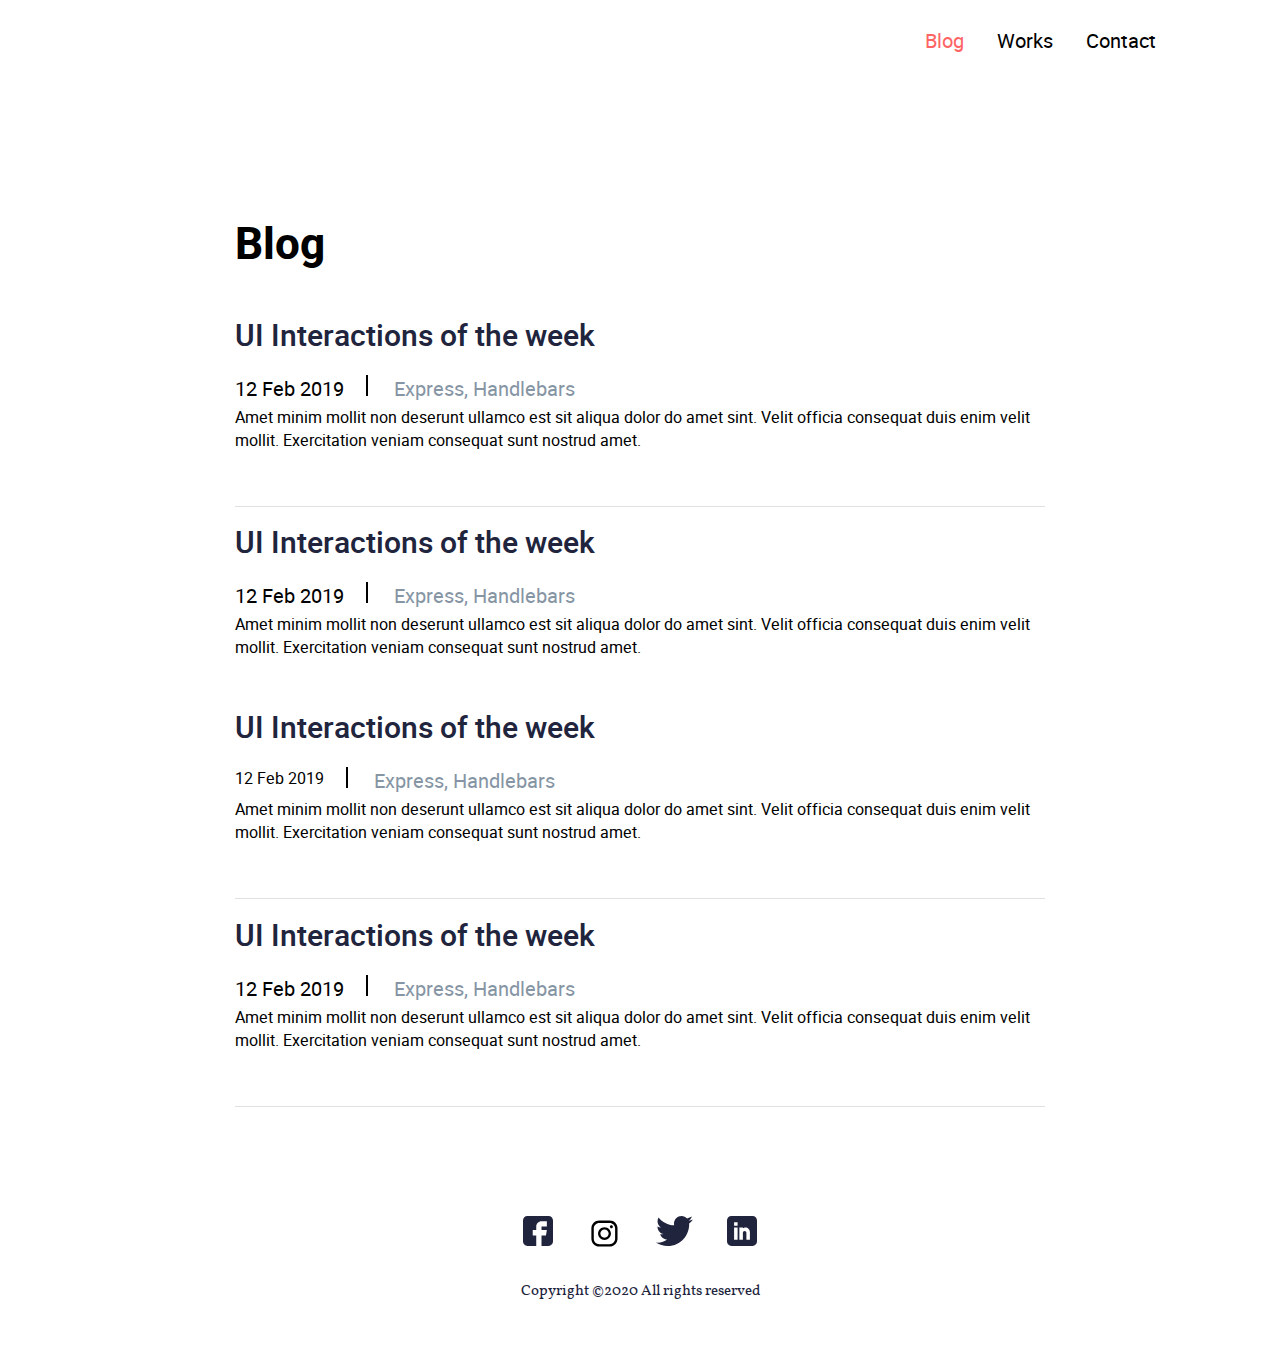
==== blog.html @ 867ba5be "create project John1" ====
<!doctype html>
<html lang="en">
<head>
  <meta charset="UTF-8">
  <meta name="viewport"
        content="width=device-width, user-scalable=no, initial-scale=1.0, maximum-scale=1.0, minimum-scale=1.0">
  <meta http-equiv="X-UA-Compatible" content="ie=edge">
  <title>John</title>
  <link rel="stylesheet" href="css/style.css">
</head>
<body>
<header>
  <div class="container d_flex justify_end">
    <nav>
      <ul>
        <li>
          <a href="#" class="blog_col">Blog</a>
        </li>
        <li>
          <a href="index.html">Works</a>
        </li>
        <li>
          <a href="#">Contact</a>
        </li>
      </ul>
    </nav>
  </div>
</header>
<main>
  <div>
    <h1 class="blog">Blog</h1>
  </div>
  <section class="blog1_sect_pos">
    <div class="featured_works">
      <article class="d_flex border">
        <article>
          <h3 class="feat_works_h3">UI Interactions of the week</h3>
          <div class="d_flex">
            <div>
              <span class="feat_works_span_numb">12 Feb 2019</span>
            </div>
            <div class="vl"></div>
            <div>
              <span class="feat_works_span_letters">Express, Handlebars</span>
            </div>
          </div>
          <p class="feat_works_p_marg_top">Amet minim mollit non deserunt ullamco est sit aliqua dolor do amet sint. Velit officia consequat duis enim velit mollit. Exercitation veniam consequat sunt nostrud amet.</p>
        </article>
      </article>
    </div>
  </section>
  <section class="feat_works_sect_pos">
    <div class="featured_works">
      <article class="d_flex">
        <article>
          <h3 class="feat_works_h3">UI Interactions of the week</h3>
          <div style="display: flex">
            <div>
              <span class="feat_works_span_numb">12 Feb 2019</span>
            </div>
            <div class="vl"></div>
            <div>
              <span class="feat_works_span_letters">Express, Handlebars</span>
            </div>
          </div>
          <p class="feat_works_p_marg_top">Amet minim mollit non deserunt ullamco est sit aliqua dolor do amet sint. Velit officia consequat duis enim velit mollit. Exercitation veniam consequat sunt nostrud amet.</p>
        </article>
      </article>
    </div>
  </section>
  <section class="feat_works_sect_pos">
    <div class="featured_works">
      <article class="d_flex border">
        <article>
          <h3 class="feat_works_h3">UI Interactions of the week</h3>
          <div style="display: flex">
            <div>
              <span>12 Feb 2019</span>
            </div>
            <div class="vl"></div>
            <div>
              <span class="feat_works_span_letters">Express, Handlebars
              </span>
            </div>
          </div>
          <p class="feat_works_p_marg_top">Amet minim mollit non deserunt ullamco est sit aliqua dolor do amet sint. Velit officia consequat duis enim velit mollit. Exercitation veniam consequat sunt nostrud amet.</p>
        </article>
      </article>
    </div>
  </section>
  <section class="feat_works_sect_pos">
    <div class="featured_works ">
      <article class="d_flex border">
        <article>
          <h3 class="feat_works_h3">UI Interactions of the week</h3>
         <div style="display: flex">
          <div>
          <span class="feat_works_span_numb">12 Feb 2019</span>
          </div>
          <div class="vl"></div>
          <div>
          <span class="feat_works_span_letters">Express, Handlebars</span>
          </div>
         </div>
          <p class="feat_works_p_marg_top">Amet minim mollit non deserunt ullamco est sit aliqua dolor do amet sint. Velit officia consequat duis enim velit mollit. Exercitation veniam consequat sunt nostrud amet.</p>
        </article>
      </article>
    </div>
  </section>






</main>
<footer class="footer_marg_blog">
  <div >
    <ul class="footer_li">
      <li>
        <a href="https://www.facebook.com" target="_blank"><img src="images/fb.svg" alt="facebook"></a>
      </li>
      <li>
        <a href="https://www.instagram.com" target="_blank"><img class="img_insta" src="images/instagram_logo.svg" alt="instagram"></a>
      </li>
      <li>
        <a href="https://twitter.com" target="_blank"><img src="images/Twitter.svg" alt="twitter"></a>
      </li>
      <li>
        <a href="https://ru.linkedin.com" target="_blank"><img src="images/Linkedin.svg" alt="Linkedin"></a>
      </li>
    </ul>
    <p class="footer_copyright">
      Copyright ©2020 All rights reserved </p>
  </div>
</footer>

</body>
</html>
---- css/style.css ----
@font-face {
    font-family: 'heeboregular';
    src: url('../fonts/heebo-regular-webfont.eot');
    src: url('../fonts/heebo-regular-webfont.eot?#iefix') format('embedded-opentype'),
    url('../fonts/heebo-regular-webfont.woff2') format('woff2'),
    url('../fonts/heebo-regular-webfont.woff') format('woff'),
    url('../fonts/heebo-regular-webfont.ttf') format('truetype'),
    url('../fonts/heebo-regular-webfont.svg#heeboregular') format('svg');
    font-weight: normal;
    font-style: normal;

}
@font-face {
    font-family: 'heebomedium';
    src: url('../fonts/heebo-medium-webfont.eot');
    src: url('../fonts/heebo-medium-webfont.eot?#iefix') format('embedded-opentype'),
    url('../fonts/heebo-medium-webfont.woff2') format('woff2'),
    url('../fonts/heebo-medium-webfont.woff') format('woff'),
    url('../fonts/heebo-medium-webfont.ttf') format('truetype'),
    url('../fonts/heebo-medium-webfont.svg#heebomedium') format('svg');
    font-weight: normal;
    font-style: normal;

}
@font-face {
    font-family: 'heebobold';
    src: url('../fonts/heebo-bold-webfont.eot');
    src: url('../fonts/heebo-bold-webfont.eot?#iefix') format('embedded-opentype'),
    url('../fonts/heebo-bold-webfont.woff2') format('woff2'),
    url('../fonts/heebo-bold-webfont.woff') format('woff'),
    url('../fonts/heebo-bold-webfont.ttf') format('truetype'),
    url('../fonts/heebo-bold-webfont.svg#heebobold') format('svg');
    font-weight: normal;
    font-style: normal;

}
@font-face {
    font-family: 'heeboblack';
    src: url('../fonts/heebo-black-webfont.eot');
    src: url('../fonts/heebo-black-webfont.eot?#iefix') format('embedded-opentype'),
    url('../fonts/heebo-black-webfont.woff2') format('woff2'),
    url('../fonts/heebo-black-webfont.woff') format('woff'),
    url('../fonts/heebo-black-webfont.ttf') format('truetype'),
    url('../fonts/heebo-black-webfont.svg#heeboblack') format('svg');
    font-weight: normal;
    font-style: normal;

}
@font-face {
    font-family: 'vollkornregular';
    src: url('../fonts/vollkorn-regular-webfont.eot');
    src: url('../fonts/vollkorn-regular-webfont.eot?#iefix') format('embedded-opentype'),
    url('../fonts/vollkorn-regular-webfont.woff2') format('woff2'),
    url('../fonts/vollkorn-regular-webfont.woff') format('woff'),
    url('../fonts/vollkorn-regular-webfont.ttf') format('truetype'),
    url('../fonts/vollkorn-regular-webfont.svg#vollkornregular') format('svg');
    font-weight: normal;
    font-style: normal;

}


*{
    padding: 0;
    margin: 0;
}
 header{
    padding-top: 27px
}
 .container{
     max-width: 1032px;
     margin: auto;
     display: flex;
     justify-content: flex-end
 }
 .d_flex{
     display: flex;
 }
 .justify_end{
     justify-content: flex-end;
 }
 .justify_between{
     justify-content: space-between;
 }
 .align_start{
     align-items: flex-start;
 }
.requestform_style{
    max-width: 564px;
    margin: auto
}
 header nav ul{
     display: flex;
     list-style: none
 }
header nav ul li{
    margin-left: 33px;
    transition: 0.5s;
 }
header nav ul li a{
     font-style: normal;
     font:20px/29px 'heeboregular';
     text-align: right;
     color: #000000;
     text-decoration: none
 }
.main_banner{
    padding-top: 140px;
    padding-bottom: 71px;
}
.main_banner .container{
    max-width: 855px;
}
.nav{
    font: 20px/29px 'heebomedium';
}
h1{
    padding-bottom: 40px
}
.entry_author{
    padding-bottom:38px;
    max-width: 498px;
}
.resume_link{
    background: #FF6464;
    border-radius: 2px;
    padding: 13px 20px;
    font: 20px/29px 'heebomedium';
    font-style: normal;
    color: #FFFFFF;
    text-decoration: none
}
.userpic{
    max-width: 243px;
    border-radius: 50%;
    overflow: hidden
}
.userpic_img{
    width: 100%;
    display: block;

}
.section_requestform{
    background-color: #000000;
    padding-top: 69px;
    padding-bottom: 37px
}
.requestform_input{
    width: 100%;
    box-sizing: border-box;
    padding: 17px 31px;
    background-color: rgba(255, 255, 255, 0.2);
    height: 57px;
    color: #FFFFFF;
    font:400 17px/22px 'Vollkorn';
    font-style: italic;
    text-align: left;
}

option{
    background-color: gray;
}
#Budget{
    max-width: 564px;
    height: 57px
}
#project{
    width: 100%;
    box-sizing: border-box;
    padding: 17px 31px;
    font:400 17px/22px 'Vollkorn';
    background-color: rgba(255, 255, 255, 0.2);
    height: 127px;
    color: #FFFFFF;
    font-style: italic;
    text-align: left;
    resize: none;
}
.requestform_button{
    text-align: center;
    margin-top: 22px
}
.requestform_button_style{
    padding: 15px 60px;
    border: solid #7EC4BD 2px;
    background-color: transparent;
    color: #8BCAC3;
    font:400 17px/22px 'Vollkorn' ;
    font-style: italic;
    letter-spacing: 0;
}
footer{
    padding-top: 51px;
    padding-bottom: 54px;
}
.footer_li{
    display: flex;
    justify-content: center;
    list-style-type: none;
    margin-bottom: 26px;
}
footer ul li{
    margin-left: 17px;
    margin-right: 17px;
}
.footer_copyright{
    font-family: 'vollkornregular', serif;
    font-style: normal;
    font-size: 15px;
    line-height: 22px;
    text-align: center;
    color: #21243D
}
.footer_marg_works{
    margin-top: 83px;
}
.footer_marg_blog{
    margin-top: 53px;
}
.img_insta{
    width: 35px;  height: 35px;
}
input:focus{
    background-color: pink;
}
.rec_posts{
    background-color: #EDF7FA;
    margin-top: 71px;
}
.rec_posts_pos{
    padding: 7px 148px 2px;
}
.text_decoration{
    text-decoration: none;
}
.posts_blocks {
    width: 418px;
    height: 295px;
    background-color: #FFFFFF;
}
.aabb{
   display: inline-block;
}
.git{
    background-color: #FF6464;
}
.featured_works{
    padding: 0 235px 5px;
    background-color: #FFFFFF;
}
.feat_works_img{
    height: 180px;
    width: 246px;
    margin-right: 18px;
}
.border{
    border-bottom: 1px #E0E0E0 solid ;
    padding-bottom: 22px;
}
.featured_works_style{
    font:22px/60px 'heeboregular';
    margin-bottom: 22px;
    padding-top: 15px;
}
.feat_works_spans{
    background-color: #142850;
    border-radius: 16px;
    font: 18px/60px 'heeboblack';
    color: #FFFFFF;
    height: 24px;
    width: 62px;
    padding: 0 10px;
    margin: 15px 25px 22px 12px;
}
.feat_works_span_letters{
    font: 20px/29px 'heeboregular';
    margin-left: 26px;
    color: #8695A4
}
.feat_works_span_numb{
    font: 20px/29px 'heeboregular';
}
.feat_works_p_marg_top{
    font: 16px/23px 'heeboregular';
    margin: 2px 0 30px 0 ;
    padding-bottom: 2px;
}
.feat_works_sect_pos{
    padding-top: 10px;
    font: 16px/23px 'heeboregular';
    margin-bottom: 1px;
}
.feat_works_h3{
    font: 30px/44px 'heebomedium';
    color: #21243D;
    margin-bottom: 16px;
}
.vl{
    border-left: 2px solid black;
    height: 21px;
    left: 55%;
    top: 0;
    margin-left: 22px;
}
.blog{
   margin: 159px 760px 0 235px;
    font: 44px/60px 'heebobold'
}
.feat_works_marg_left{
    margin-left: 159px;
}
.blog_col{
    color: #FF6464;
}
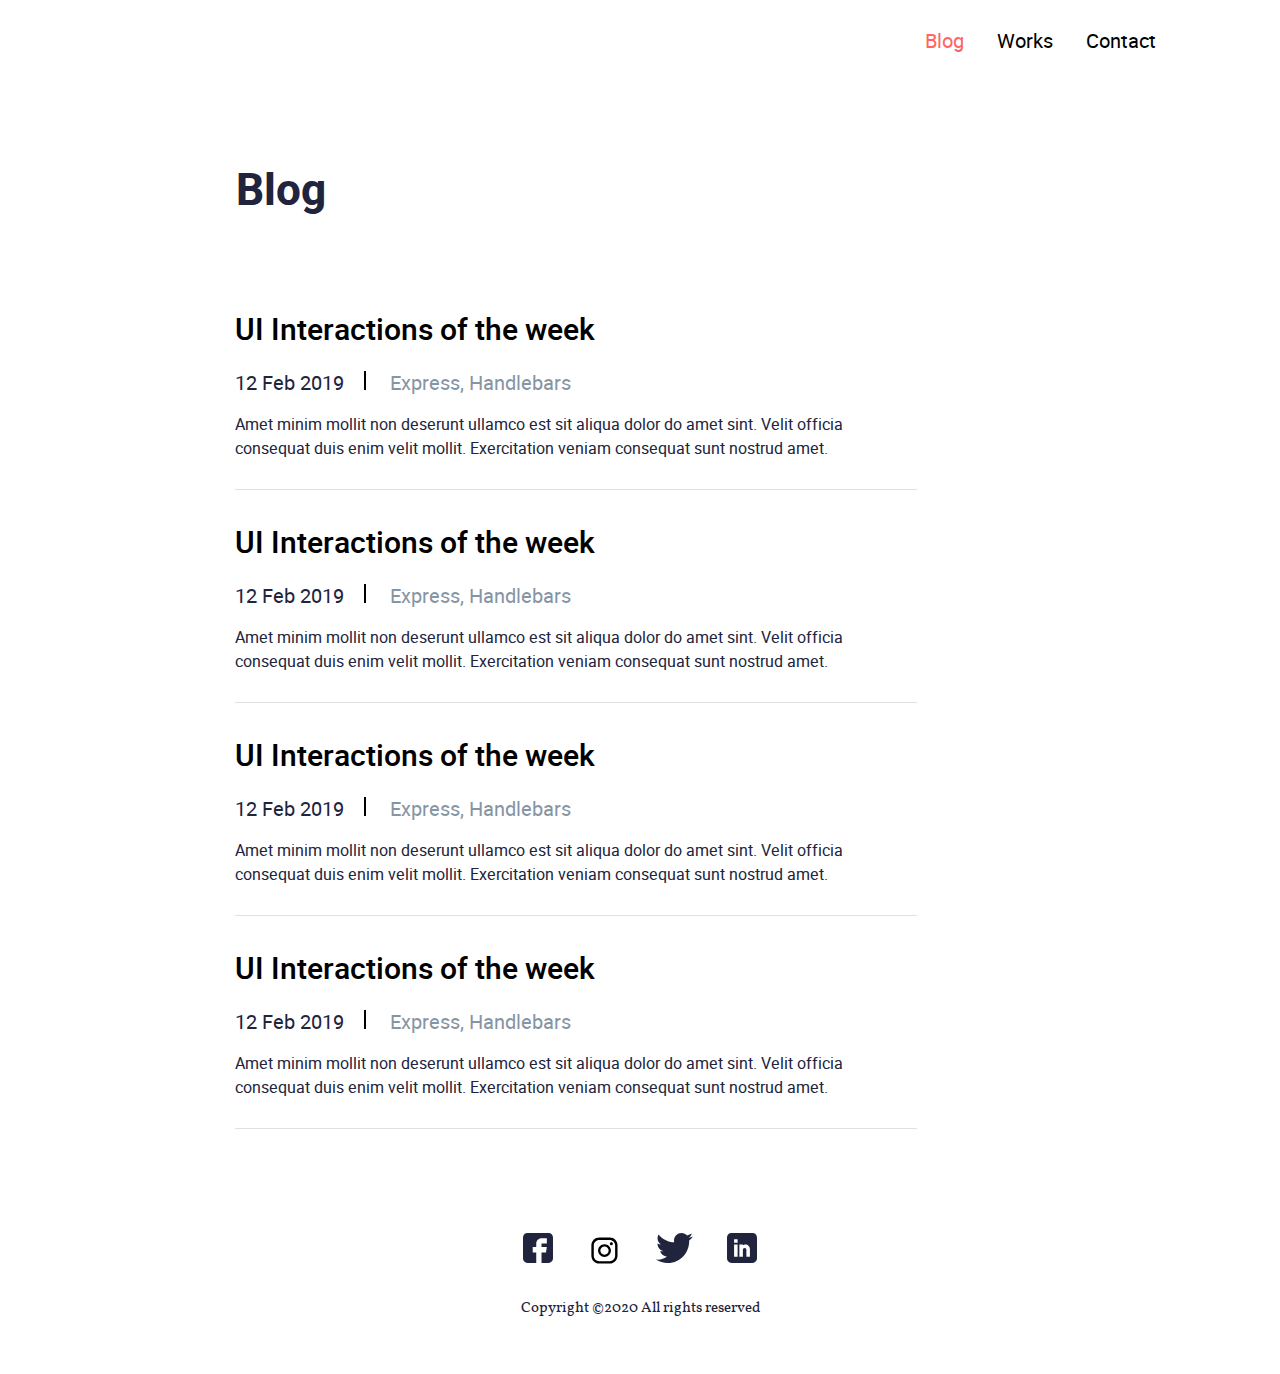
==== commit 68d38a47: "John-2nd try" ====
--- a/blog.html
+++ b/blog.html
@@ -27,86 +27,42 @@
   </div>
 </header>
 <main>
-  <div>
-    <h1 class="blog">Blog</h1>
-  </div>
-  <section class="blog1_sect_pos">
-    <div class="featured_works">
-      <article class="d_flex border">
-        <article>
-          <h3 class="feat_works_h3">UI Interactions of the week</h3>
-          <div class="d_flex">
-            <div>
-              <span class="feat_works_span_numb">12 Feb 2019</span>
-            </div>
-            <div class="vl"></div>
-            <div>
-              <span class="feat_works_span_letters">Express, Handlebars</span>
-            </div>
-          </div>
-          <p class="feat_works_p_marg_top">Amet minim mollit non deserunt ullamco est sit aliqua dolor do amet sint. Velit officia consequat duis enim velit mollit. Exercitation veniam consequat sunt nostrud amet.</p>
-        </article>
-      </article>
+  <section>
+    <h2 class="h2_blog">Blog</h2>
+
+    <div class="blog_containers border">
+      <h3 class="blog_h3">UI Interactions of the week</h3>
+      <span class="blog_containers_date_span">12 Feb 2019</span>
+      <span class="blog_containers_text_span">Express, Handlebars</span>
+      <p class="blog_containers_p">Amet minim mollit non deserunt ullamco est sit aliqua dolor do amet sint. Velit officia consequat duis enim velit mollit. Exercitation veniam consequat sunt nostrud amet.</p>
     </div>
+
+    <div class="blog_containers border">
+      <h3 class="blog_h3">UI Interactions of the week</h3>
+      <span class="blog_containers_date_span">12 Feb 2019</span>
+      <span class="blog_containers_text_span">Express, Handlebars</span>
+      <p class="blog_containers_p">Amet minim mollit non deserunt ullamco est sit aliqua dolor do amet sint. Velit officia consequat duis enim velit mollit. Exercitation veniam consequat sunt nostrud amet.</p>
+    </div>
+
+    <div class="blog_containers border">
+      <h3 class="blog_h3">UI Interactions of the week</h3>
+      <span class="blog_containers_date_span">12 Feb 2019</span>
+      <span class="blog_containers_text_span">Express, Handlebars</span>
+      <p class="blog_containers_p">Amet minim mollit non deserunt ullamco est sit aliqua dolor do amet sint. Velit officia consequat duis enim velit mollit. Exercitation veniam consequat sunt nostrud amet.</p>
+    </div>
+
+    <div class="blog_containers border">
+      <h3 class="blog_h3">UI Interactions of the week</h3>
+      <span class="blog_containers_date_span">12 Feb 2019</span>
+      <span class="blog_containers_text_span">Express, Handlebars</span>
+      <p class="blog_containers_p">Amet minim mollit non deserunt ullamco est sit aliqua dolor do amet sint. Velit officia consequat duis enim velit mollit. Exercitation veniam consequat sunt nostrud amet.</p>
+    </div>
+
+
+
+
   </section>
-  <section class="feat_works_sect_pos">
-    <div class="featured_works">
-      <article class="d_flex">
-        <article>
-          <h3 class="feat_works_h3">UI Interactions of the week</h3>
-          <div style="display: flex">
-            <div>
-              <span class="feat_works_span_numb">12 Feb 2019</span>
-            </div>
-            <div class="vl"></div>
-            <div>
-              <span class="feat_works_span_letters">Express, Handlebars</span>
-            </div>
-          </div>
-          <p class="feat_works_p_marg_top">Amet minim mollit non deserunt ullamco est sit aliqua dolor do amet sint. Velit officia consequat duis enim velit mollit. Exercitation veniam consequat sunt nostrud amet.</p>
-        </article>
-      </article>
-    </div>
-  </section>
-  <section class="feat_works_sect_pos">
-    <div class="featured_works">
-      <article class="d_flex border">
-        <article>
-          <h3 class="feat_works_h3">UI Interactions of the week</h3>
-          <div style="display: flex">
-            <div>
-              <span>12 Feb 2019</span>
-            </div>
-            <div class="vl"></div>
-            <div>
-              <span class="feat_works_span_letters">Express, Handlebars
-              </span>
-            </div>
-          </div>
-          <p class="feat_works_p_marg_top">Amet minim mollit non deserunt ullamco est sit aliqua dolor do amet sint. Velit officia consequat duis enim velit mollit. Exercitation veniam consequat sunt nostrud amet.</p>
-        </article>
-      </article>
-    </div>
-  </section>
-  <section class="feat_works_sect_pos">
-    <div class="featured_works ">
-      <article class="d_flex border">
-        <article>
-          <h3 class="feat_works_h3">UI Interactions of the week</h3>
-         <div style="display: flex">
-          <div>
-          <span class="feat_works_span_numb">12 Feb 2019</span>
-          </div>
-          <div class="vl"></div>
-          <div>
-          <span class="feat_works_span_letters">Express, Handlebars</span>
-          </div>
-         </div>
-          <p class="feat_works_p_marg_top">Amet minim mollit non deserunt ullamco est sit aliqua dolor do amet sint. Velit officia consequat duis enim velit mollit. Exercitation veniam consequat sunt nostrud amet.</p>
-        </article>
-      </article>
-    </div>
-  </section>
+
 
 
 
--- a/css/style.css
+++ b/css/style.css
@@ -115,11 +115,21 @@
     font: 20px/29px 'heebomedium';
 }
 h1{
-    padding-bottom: 40px
+    padding-bottom: 40px;
+    font: 44px/60px 'heebobold';
+    color: #21243D;
+}
+.h2_blog{
+    font: 44px/60px 'heebobold';
+    color: #21243D;
+    padding: 105px 760px 56px 236px;
+
 }
 .entry_author{
     padding-bottom:38px;
     max-width: 498px;
+    font: 16px/23.5px 'heeboregular';
+    color: #21243D;
 }
 .resume_link{
     background: #FF6464;
@@ -245,17 +255,17 @@
     background-color: #FF6464;
 }
 .featured_works{
-    padding: 0 235px 5px;
+    padding: 0 146px 5px;
     background-color: #FFFFFF;
+    margin-bottom: 30px;
 }
 .feat_works_img{
     height: 180px;
     width: 246px;
-    margin-right: 18px;
+    margin-right: 17px;
 }
 .border{
     border-bottom: 1px #E0E0E0 solid ;
-    padding-bottom: 22px;
 }
 .featured_works_style{
     font:22px/60px 'heeboregular';
@@ -270,7 +280,6 @@
     height: 24px;
     width: 62px;
     padding: 0 10px;
-    margin: 15px 25px 22px 12px;
 }
 .feat_works_span_letters{
     font: 20px/29px 'heeboregular';
@@ -282,8 +291,8 @@
 }
 .feat_works_p_marg_top{
     font: 16px/23px 'heeboregular';
-    margin: 2px 0 30px 0 ;
-    padding-bottom: 2px;
+    margin: 5px 0 30px 0 ;
+    padding-top: 18px;
 }
 .feat_works_sect_pos{
     padding-top: 10px;
@@ -312,13 +321,39 @@
 .blog_col{
     color: #FF6464;
 }
-
-
-
-
-
-
-
-
-
-
+.blog_containers{
+    width: 682px;
+    margin: 32px 235px;
+}
+.blog_h3{
+    font: 30px/44px 'heebomedium';
+    margin-bottom: 16px;
+}
+.blog_containers_date_span{
+    font: 20px/29px 'heeboregular';
+    color: #21243D;
+}
+.blog_containers_date_span::after{
+    content:"";
+    display: inline-block;
+    height: 17px;
+    border: 1px solid black;
+    margin: 0 20px;
+    width: 0;
+}
+.blog_containers_p{
+    margin-top: 15px;
+    margin-bottom: 29px;
+    font: 16px/23.5px 'heeboregular';
+    color: #21243D;
+}
+.blog_containers_text_span{
+    font: 20px/29px 'heeboregular';
+    color: #8695A4;
+}
+
+
+
+
+
+
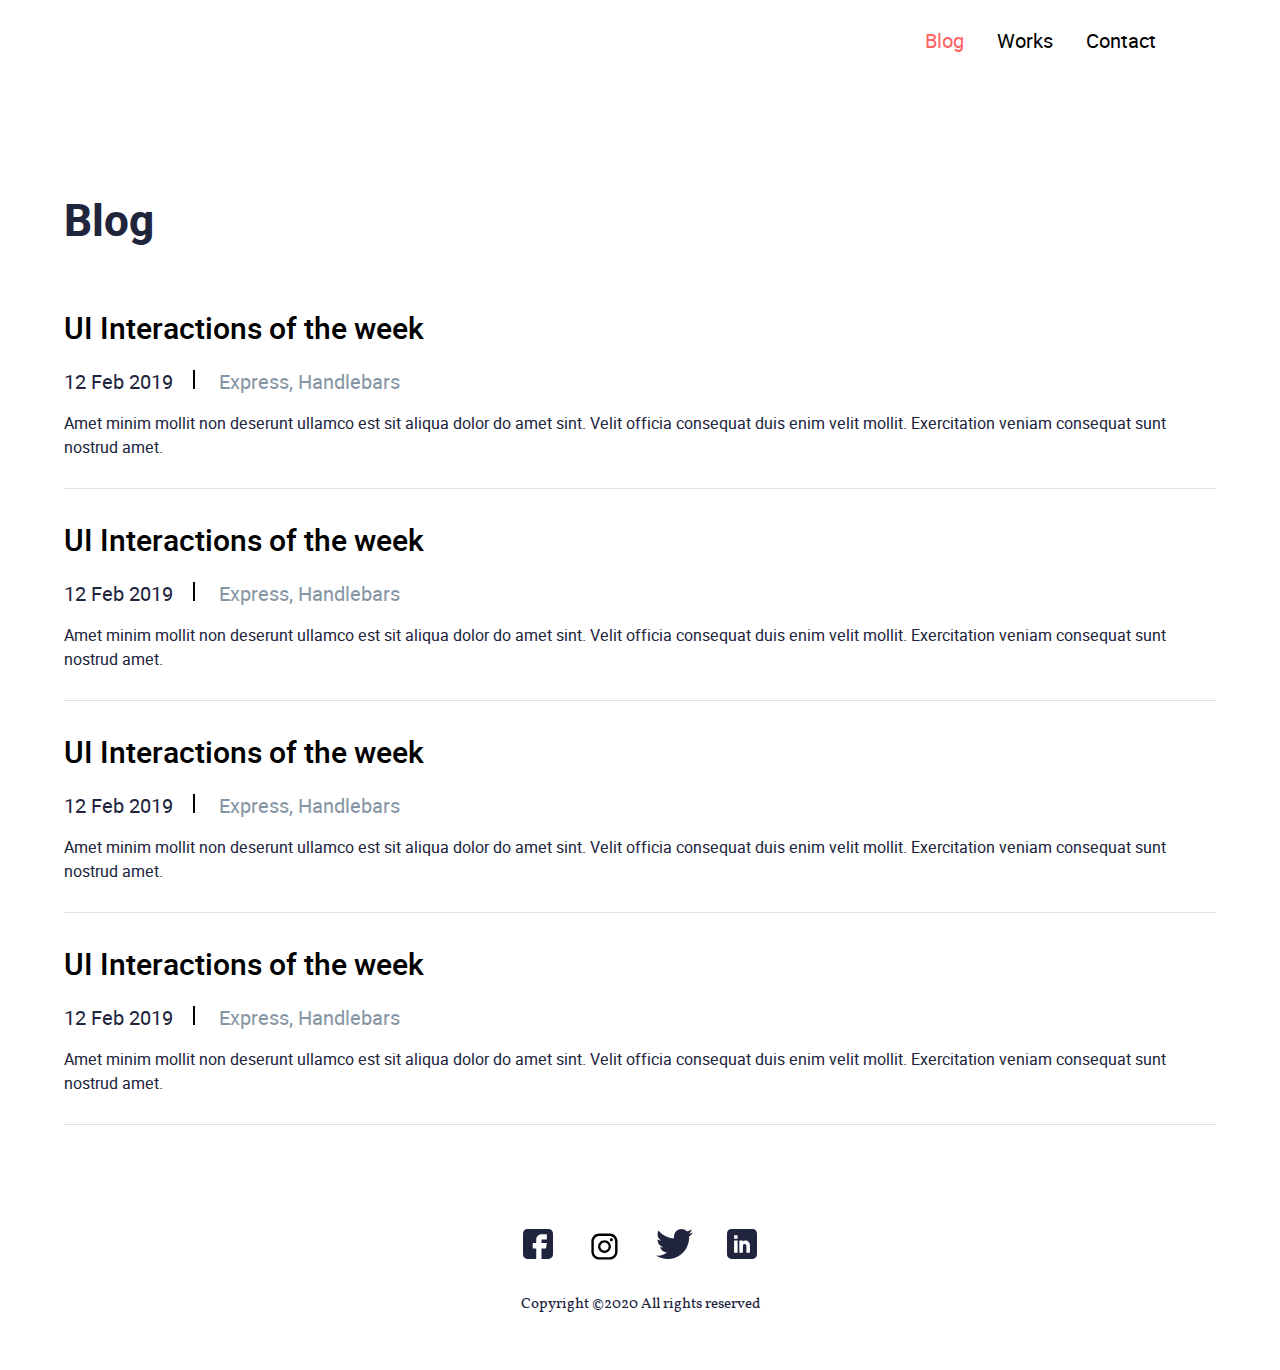
==== commit f67b1d1e: "John 3rd try main container" ====
--- a/blog.html
+++ b/blog.html
@@ -28,30 +28,30 @@
 </header>
 <main>
   <section>
-    <h2 class="h2_blog">Blog</h2>
-
-    <div class="blog_containers border">
+    <div class="blog_central_container">
+      <div class="border">
+      <h2 class="h2_blog">Blog</h2>
       <h3 class="blog_h3">UI Interactions of the week</h3>
       <span class="blog_containers_date_span">12 Feb 2019</span>
       <span class="blog_containers_text_span">Express, Handlebars</span>
       <p class="blog_containers_p">Amet minim mollit non deserunt ullamco est sit aliqua dolor do amet sint. Velit officia consequat duis enim velit mollit. Exercitation veniam consequat sunt nostrud amet.</p>
     </div>
 
-    <div class="blog_containers border">
+    <div class="border">
       <h3 class="blog_h3">UI Interactions of the week</h3>
       <span class="blog_containers_date_span">12 Feb 2019</span>
       <span class="blog_containers_text_span">Express, Handlebars</span>
       <p class="blog_containers_p">Amet minim mollit non deserunt ullamco est sit aliqua dolor do amet sint. Velit officia consequat duis enim velit mollit. Exercitation veniam consequat sunt nostrud amet.</p>
     </div>
 
-    <div class="blog_containers border">
+    <div class="border">
       <h3 class="blog_h3">UI Interactions of the week</h3>
       <span class="blog_containers_date_span">12 Feb 2019</span>
       <span class="blog_containers_text_span">Express, Handlebars</span>
       <p class="blog_containers_p">Amet minim mollit non deserunt ullamco est sit aliqua dolor do amet sint. Velit officia consequat duis enim velit mollit. Exercitation veniam consequat sunt nostrud amet.</p>
     </div>
 
-    <div class="blog_containers border">
+    <div class="border">
       <h3 class="blog_h3">UI Interactions of the week</h3>
       <span class="blog_containers_date_span">12 Feb 2019</span>
       <span class="blog_containers_text_span">Express, Handlebars</span>
@@ -60,7 +60,7 @@
 
 
 
-
+    </div>
   </section>
 
 
--- a/css/style.css
+++ b/css/style.css
@@ -121,8 +121,8 @@
 }
 .h2_blog{
     font: 44px/60px 'heebobold';
-    color: #21243D;
-    padding: 105px 760px 56px 236px;
+    padding: 105px 0 56px 0;
+    color: #21243D;
 
 }
 .entry_author{
@@ -248,29 +248,25 @@
     height: 295px;
     background-color: #FFFFFF;
 }
-.aabb{
-   display: inline-block;
-}
 .git{
     background-color: #FF6464;
 }
 .featured_works{
-    padding: 0 146px 5px;
-    background-color: #FFFFFF;
-    margin-bottom: 30px;
+    max-width: 858px;
+    margin: auto;
 }
 .feat_works_img{
     height: 180px;
     width: 246px;
-    margin-right: 17px;
+    margin-right: 18px;
+    padding-top: 5px;
 }
 .border{
     border-bottom: 1px #E0E0E0 solid ;
+    margin-top: 31px;
 }
 .featured_works_style{
     font:22px/60px 'heeboregular';
-    margin-bottom: 22px;
-    padding-top: 15px;
 }
 .feat_works_spans{
     background-color: #142850;
@@ -291,18 +287,14 @@
 }
 .feat_works_p_marg_top{
     font: 16px/23px 'heeboregular';
-    margin: 5px 0 30px 0 ;
-    padding-top: 18px;
-}
-.feat_works_sect_pos{
-    padding-top: 10px;
-    font: 16px/23px 'heeboregular';
-    margin-bottom: 1px;
+    padding-top: 7px;
+    width: 594px;
 }
 .feat_works_h3{
     font: 30px/44px 'heebomedium';
     color: #21243D;
-    margin-bottom: 16px;
+    margin-bottom: 10px;
+    width: 1152px;
 }
 .vl{
     border-left: 2px solid black;
@@ -320,10 +312,6 @@
 }
 .blog_col{
     color: #FF6464;
-}
-.blog_containers{
-    width: 682px;
-    margin: 32px 235px;
 }
 .blog_h3{
     font: 30px/44px 'heebomedium';
@@ -351,9 +339,18 @@
     font: 20px/29px 'heeboregular';
     color: #8695A4;
 }
-
-
-
-
-
-
+.blog_central_container{
+    max-width: 1152px;
+    margin: auto;
+}
+.feat_works_info_div{
+    max-width: 858px;
+}
+.article_padd{
+    padding-bottom: 30px;
+}
+
+
+
+
+
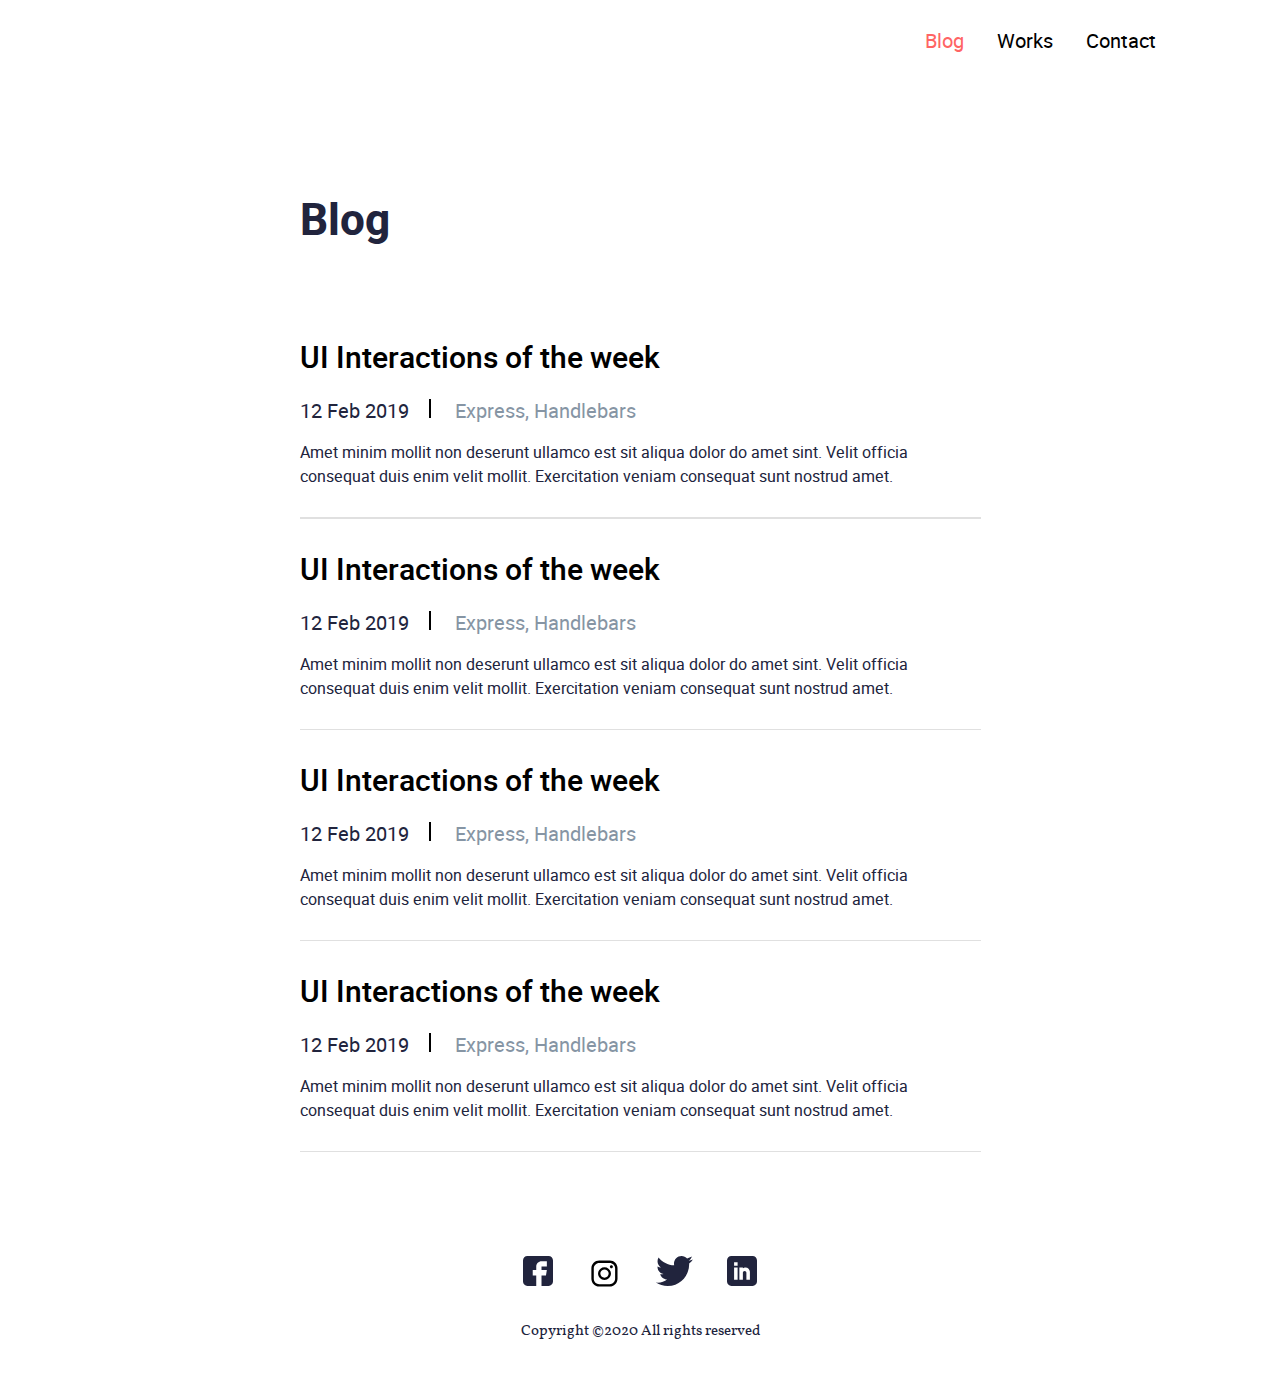
==== commit f4dd95bc: "John1 blog done" ====
--- a/blog.html
+++ b/blog.html
@@ -29,34 +29,33 @@
 <main>
   <section>
     <div class="blog_central_container">
-      <div class="border">
-      <h2 class="h2_blog">Blog</h2>
-      <h3 class="blog_h3">UI Interactions of the week</h3>
-      <span class="blog_containers_date_span">12 Feb 2019</span>
-      <span class="blog_containers_text_span">Express, Handlebars</span>
-      <p class="blog_containers_p">Amet minim mollit non deserunt ullamco est sit aliqua dolor do amet sint. Velit officia consequat duis enim velit mollit. Exercitation veniam consequat sunt nostrud amet.</p>
-    </div>
-
-    <div class="border">
-      <h3 class="blog_h3">UI Interactions of the week</h3>
-      <span class="blog_containers_date_span">12 Feb 2019</span>
-      <span class="blog_containers_text_span">Express, Handlebars</span>
-      <p class="blog_containers_p">Amet minim mollit non deserunt ullamco est sit aliqua dolor do amet sint. Velit officia consequat duis enim velit mollit. Exercitation veniam consequat sunt nostrud amet.</p>
-    </div>
-
-    <div class="border">
-      <h3 class="blog_h3">UI Interactions of the week</h3>
-      <span class="blog_containers_date_span">12 Feb 2019</span>
-      <span class="blog_containers_text_span">Express, Handlebars</span>
-      <p class="blog_containers_p">Amet minim mollit non deserunt ullamco est sit aliqua dolor do amet sint. Velit officia consequat duis enim velit mollit. Exercitation veniam consequat sunt nostrud amet.</p>
-    </div>
-
-    <div class="border">
-      <h3 class="blog_h3">UI Interactions of the week</h3>
-      <span class="blog_containers_date_span">12 Feb 2019</span>
-      <span class="blog_containers_text_span">Express, Handlebars</span>
-      <p class="blog_containers_p">Amet minim mollit non deserunt ullamco est sit aliqua dolor do amet sint. Velit officia consequat duis enim velit mollit. Exercitation veniam consequat sunt nostrud amet.</p>
-    </div>
+      <div class="border blog_containers ">
+        <h1 class="h2_blog">Blog</h1>
+        <article class="border blog_containers">
+          <h3 class="blog_h3">UI Interactions of the week</h3>
+          <span class="blog_containers_date_span">12 Feb 2019</span>
+          <span class="blog_containers_text_span">Express, Handlebars</span>
+          <p class="blog_containers_p">Amet minim mollit non deserunt ullamco est sit aliqua dolor do amet sint. Velit officia consequat duis enim velit mollit. Exercitation veniam consequat sunt nostrud amet.</p>
+        </article>
+      </div>
+      <article class="border blog_containers">
+         <h3 class="blog_h3">UI Interactions of the week</h3>
+         <span class="blog_containers_date_span">12 Feb 2019</span>
+         <span class="blog_containers_text_span">Express, Handlebars</span>
+         <p class="blog_containers_p">Amet minim mollit non deserunt ullamco est sit aliqua dolor do amet sint. Velit officia consequat duis enim velit mollit. Exercitation veniam consequat sunt nostrud amet.</p>
+      </article>
+      <article class="border blog_containers">
+         <h3 class="blog_h3">UI Interactions of the week</h3>
+         <span class="blog_containers_date_span">12 Feb 2019</span>
+         <span class="blog_containers_text_span">Express, Handlebars</span>
+         <p class="blog_containers_p">Amet minim mollit non deserunt ullamco est sit aliqua dolor do amet sint. Velit officia consequat duis enim velit mollit. Exercitation veniam consequat sunt nostrud amet.</p>
+      </article>
+      <article class="border blog_containers">
+          <h3 class="blog_h3">UI Interactions of the week</h3>
+        <span class="blog_containers_date_span">12 Feb 2019</span>
+        <span class="blog_containers_text_span">Express, Handlebars</span>
+        <p class="blog_containers_p">Amet minim mollit non deserunt ullamco est sit aliqua dolor do amet sint. Velit officia consequat duis enim velit mollit. Exercitation veniam consequat sunt nostrud amet.</p>
+      </article>
 
 
 
--- a/css/style.css
+++ b/css/style.css
@@ -166,7 +166,6 @@
     font-style: italic;
     text-align: left;
 }
-
 option{
     background-color: gray;
 }
@@ -349,8 +348,12 @@
 .article_padd{
     padding-bottom: 30px;
 }
-
-
-
-
-
+.blog_containers{
+    width: 681px;
+    margin: auto;
+    padding-top: 30px;
+}
+
+
+
+
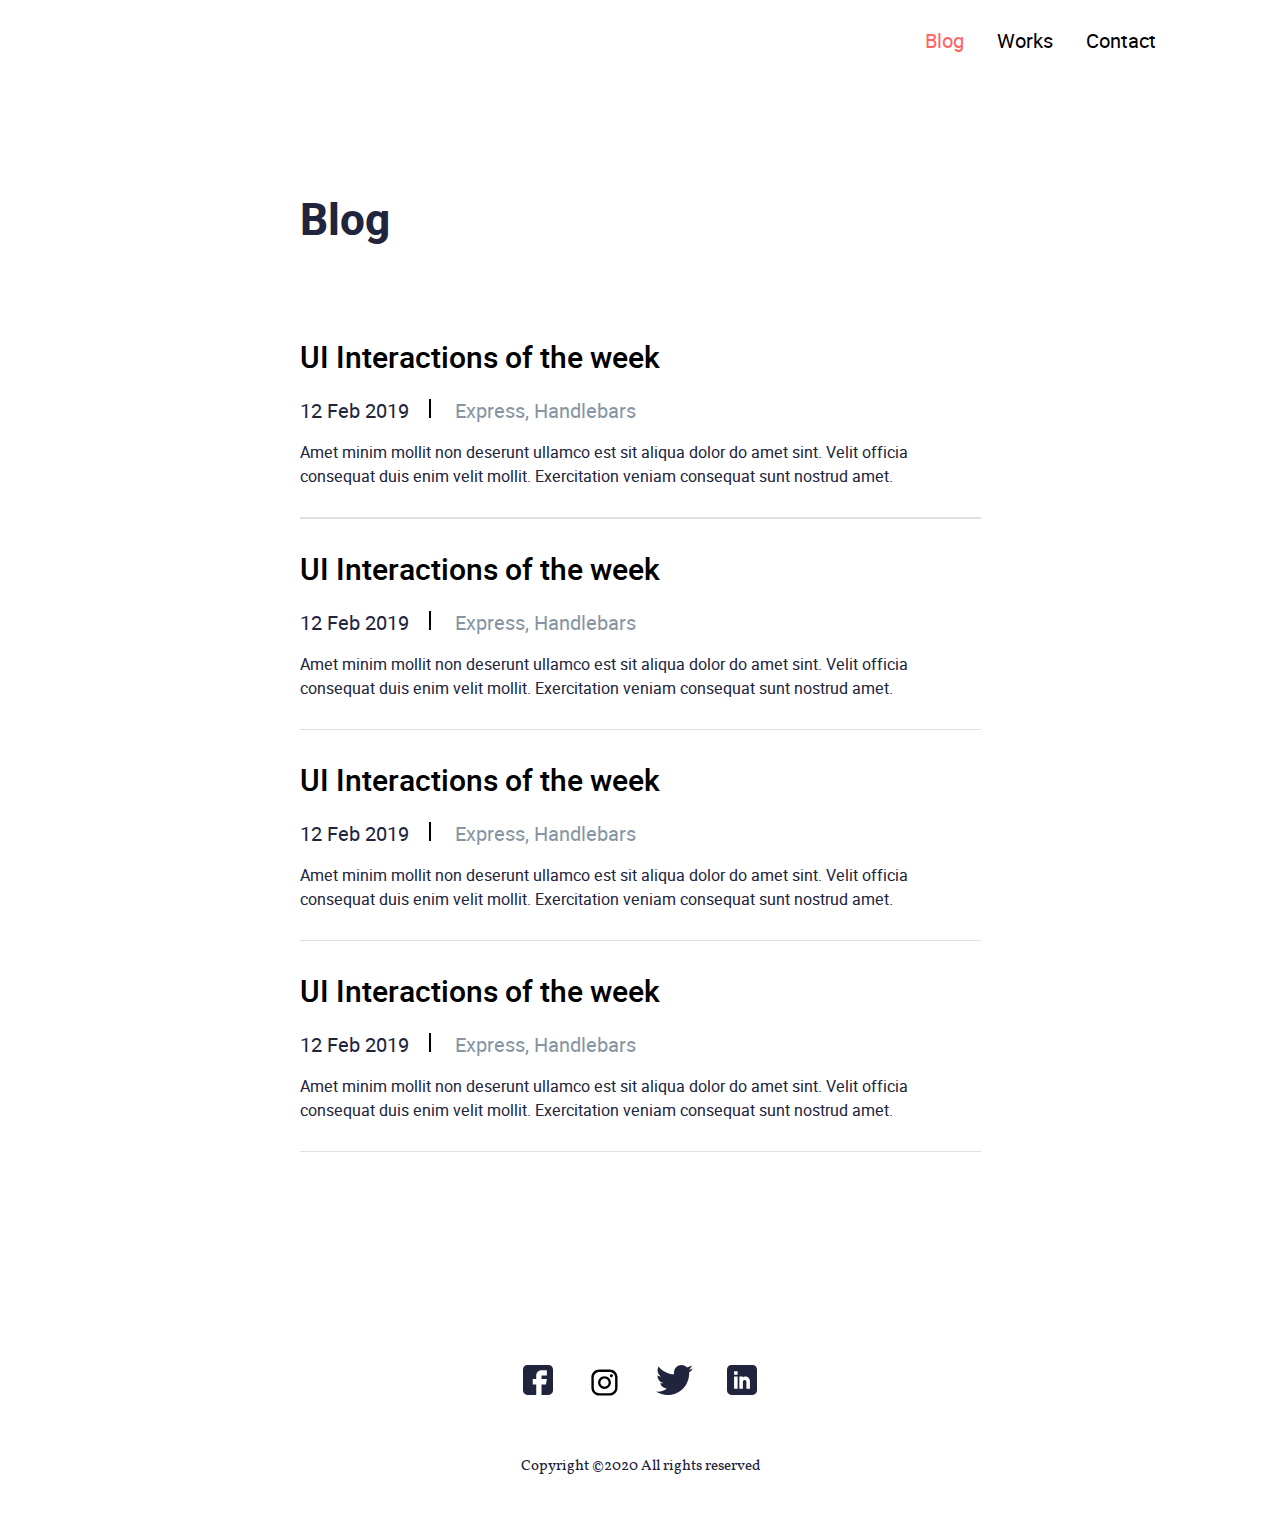
==== commit c3e29c81: "John1-works section" ====
--- a/blog.html
+++ b/blog.html
@@ -14,10 +14,10 @@
     <nav>
       <ul>
         <li>
-          <a href="#" class="blog_col">Blog</a>
+          <a href="blog.html" class="blog_col">Blog</a>
         </li>
         <li>
-          <a href="index.html">Works</a>
+          <a href="works.html">Works</a>
         </li>
         <li>
           <a href="#">Contact</a>
@@ -70,24 +70,23 @@
 
 </main>
 <footer class="footer_marg_blog">
-  <div >
-    <ul class="footer_li">
-      <li>
-        <a href="https://www.facebook.com" target="_blank"><img src="images/fb.svg" alt="facebook"></a>
-      </li>
-      <li>
-        <a href="https://www.instagram.com" target="_blank"><img class="img_insta" src="images/instagram_logo.svg" alt="instagram"></a>
-      </li>
-      <li>
-        <a href="https://twitter.com" target="_blank"><img src="images/Twitter.svg" alt="twitter"></a>
-      </li>
-      <li>
-        <a href="https://ru.linkedin.com" target="_blank"><img src="images/Linkedin.svg" alt="Linkedin"></a>
-      </li>
-    </ul>
-    <p class="footer_copyright">
-      Copyright ©2020 All rights reserved </p>
-  </div>
+    <div >
+        <ul class="footer_li">
+          <li>
+            <a href="https://www.facebook.com" target="_blank"><img src="images/fb.svg" alt="facebook"></a>
+          </li>
+          <li>
+            <a href="https://www.instagram.com" target="_blank"><img class="img_insta" src="images/instagram_logo.svg" alt="instagram"></a>
+          </li>
+          <li>
+            <a href="https://twitter.com" target="_blank"><img src="images/Twitter.svg" alt="twitter"></a>
+          </li>
+          <li>
+            <a href="https://ru.linkedin.com" target="_blank"><img src="images/Linkedin.svg" alt="Linkedin"></a>
+          </li>
+        </ul>
+        <p class="footer_copyright"> Copyright ©2020 All rights reserved </p>
+    </div>
 </footer>
 
 </body>
--- a/css/style.css
+++ b/css/style.css
@@ -266,6 +266,7 @@
 }
 .featured_works_style{
     font:22px/60px 'heeboregular';
+    color: #21243D;
 }
 .feat_works_spans{
     background-color: #142850;
@@ -293,7 +294,7 @@
     font: 30px/44px 'heebomedium';
     color: #21243D;
     margin-bottom: 10px;
-    width: 1152px;
+
 }
 .vl{
     border-left: 2px solid black;
@@ -310,6 +311,9 @@
     margin-left: 159px;
 }
 .blog_col{
+    color: #FF6464;
+}
+.works_col{
     color: #FF6464;
 }
 .blog_h3{
@@ -349,11 +353,55 @@
     padding-bottom: 30px;
 }
 .blog_containers{
-    width: 681px;
+    max-width: 681px;
     margin: auto;
     padding-top: 30px;
 }
-
-
-
-
+.works_central_container{
+    max-width: 682px;
+    margin: auto;
+    padding-top: 112px;
+}
+.text_container{
+    padding-left: 18px;
+}
+.works_central_container .container{
+    border-bottom: 1px solid #E0E0E0;
+    padding-bottom: 40px;
+    padding-top: 40px;
+}
+footer p{
+    text-align: center;
+    padding-top: 26px;
+}
+footer ul{
+    display: flex;
+    justify-content: center;
+    list-style-type: none;
+    padding-top: 109px;
+}
+main .works_central_container h1{
+    font: 44px/60px 'heeboblack';
+    color: #21243D;
+}
+main .works_central_container .text_container h3{
+    font: 30px/44px 'heebobold';
+    color: #21243D;
+    padding-bottom: 16px;
+}
+main .text-sp-dec{
+    font: 20px/29px 'heeboregular';
+    color: #8695A4;
+    padding-left: 26px;
+}
+.year-sp-dec{
+    border-radius: 16px;
+    background-color: #142850;
+    padding: 2px 10px;
+    color: #FFFFFF;
+}
+main .info_p{
+    font: 16px/23.5px 'heeboregular';
+    color: #21243D;
+    padding-top: 19px;
+}
